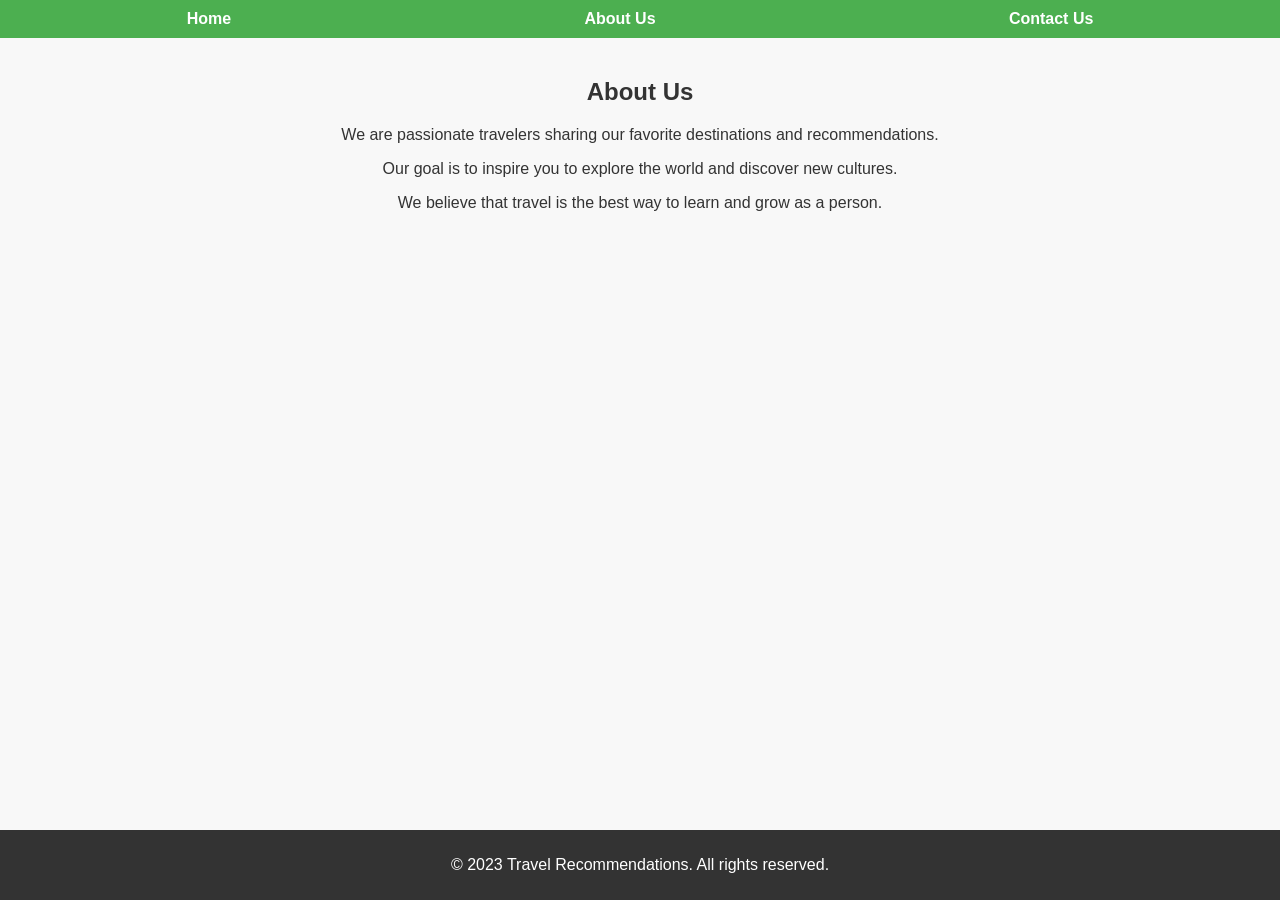
==== about.html @ 7c9f85fa "change" ====
<!DOCTYPE html>
<html lang="en">
<head>
    <meta charset="UTF-8">
    <meta name="viewport" content="width=device-width, initial-scale=1.0">
    <title>About Us</title>
    <link rel="stylesheet" href="style.css">
</head>
<body>

<nav>
    <ul>
        <li><a href="index.html#home">Home</a></li>
        <li><a href="#">About Us</a></li>
        <li><a href="contact.html">Contact Us</a></li>
    </ul>
</nav>

<section>
    <h2>About Us</h2>
    <p>We are passionate travelers sharing our favorite destinations and recommendations.</p>
    <p>Our goal is to inspire you to explore the world and discover new cultures.</p>
    <p>We believe that travel is the best way to learn and grow as a person.</p>
</section>

<footer>
    <p>&copy; 2023 Travel Recommendations. All rights reserved.</p>
</footer>

</body>
</html>
---- style.css ----
body {
    font-family: sans-serif;
    margin: 0;
    padding: 0;
    background-color: #f8f8f8;
    color: #333;
    display: flex;
    flex-direction: column;
    min-height: 100vh;
}

nav {
    background-color: #4CAF50;
    padding: 10px;
}

nav ul {
    list-style: none;
    margin: 0;
    padding: 0;
    display: flex;
    justify-content: space-around;
}

nav li {
    margin: 0 10px;
}

nav a {
    text-decoration: none;
    color: white;
    font-weight: bold;
}

section {
    padding: 20px;
    flex: 1;
    text-align: center;
}

section#contact {
    display: flex;
    justify-content: center;
    align-items: center;
    min-height: calc(100vh - 120px);
}

#contactForm {
    width: 500px;
    padding: 20px;
    border: 1px solid #ddd;
    border-radius: 5px;
    background-color: white;
    box-shadow: 2px 2px 5px rgba(0, 0, 0, 0.1);
}

#contactForm label {
    margin-bottom: 5px;
    font-weight: bold;
}

#contactForm input,
#contactForm textarea {
    width: calc(100% - 12px);
    padding: 8px;
    border: 1px solid #ccc;
    border-radius: 3px;
    margin-bottom: 10px;
    box-sizing: border-box;
}

#contactForm textarea {
    height: 120px;
}

#contactForm button {
    background-color: #4CAF50;
    color: white;
    padding: 10px 15px;
    border: none;
    border-radius: 3px;
    cursor: pointer;
}

#contactForm button:hover {
    background-color: #45a049;
}

img {
    max-width: 300px;
    height: auto;
    margin: 10px;
    display: inline-block;
    border: 5px solid #ddd;
    box-shadow: 2px 2px 5px rgba(0, 0, 0, 0.3);
}

footer {
    background-color: #333;
    color: white;
    padding: 10px;
    text-align: center;
}
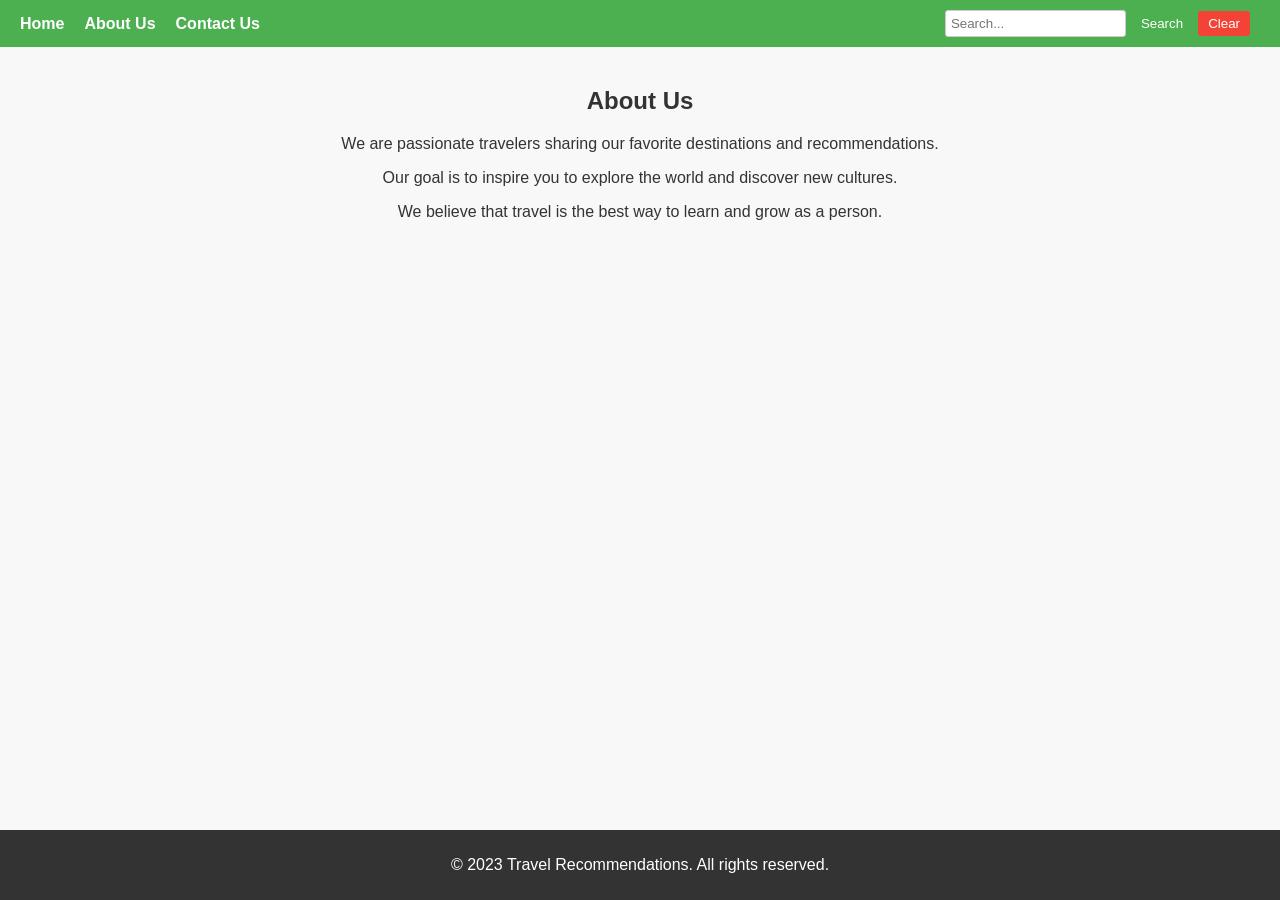
==== commit b4213ce2: "new" ====
--- a/about.html
+++ b/about.html
@@ -10,10 +10,15 @@
 
 <nav>
     <ul>
-        <li><a href="index.html#home">Home</a></li>
-        <li><a href="#">About Us</a></li>
+        <li><a href="index.html">Home</a></li>
+        <li><a href="about.html">About Us</a></li>
         <li><a href="contact.html">Contact Us</a></li>
     </ul>
+    <form id="searchForm">
+        <input type="text" id="searchInput" placeholder="Search...">
+        <button type="submit">Search</button>
+        <button type="button" id="clearButton">Clear</button>
+    </form>
 </nav>
 
 <section>
@@ -27,5 +32,7 @@
     <p>&copy; 2023 Travel Recommendations. All rights reserved.</p>
 </footer>
 
+<script src="script.js"></script>
+
 </body>
 </html>
--- a/style.css
+++ b/style.css
@@ -12,6 +12,9 @@
 nav {
     background-color: #4CAF50;
     padding: 10px;
+    display: flex; /* Ajout de flexbox */
+    justify-content: space-between; /* Pour aligner le menu à gauche et la recherche à droite */
+    align-items: center; /* Pour centrer verticalement le contenu */
 }
 
 nav ul {
@@ -19,7 +22,7 @@
     margin: 0;
     padding: 0;
     display: flex;
-    justify-content: space-around;
+    /* justify-content: space-around;  Pas nécessaire avec justify-content: space-between sur nav */
 }
 
 nav li {
@@ -100,4 +103,36 @@
     color: white;
     padding: 10px;
     text-align: center;
+}
+
+nav #searchForm {
+    display: flex; /* Important pour aligner les éléments du formulaire */
+    align-items: center;
+    margin-right: 20px; /* Marge à droite pour l'espacement */
+}
+
+nav #searchForm input {
+    padding: 5px;
+    border: 1px solid #ccc;
+    border-radius: 3px;
+}
+
+nav #searchForm button {
+    padding: 5px 10px;
+    margin-left: 5px;
+    border: none;
+    background-color: #4CAF50;
+    color: white;
+    border-radius: 3px;
+    cursor: pointer;
+}
+
+nav #searchForm #clearButton {
+    background-color: #f44336;
+}
+
+#searchResults img {
+    max-width: 200px;
+    height: auto;
+    margin: 10px;
 }
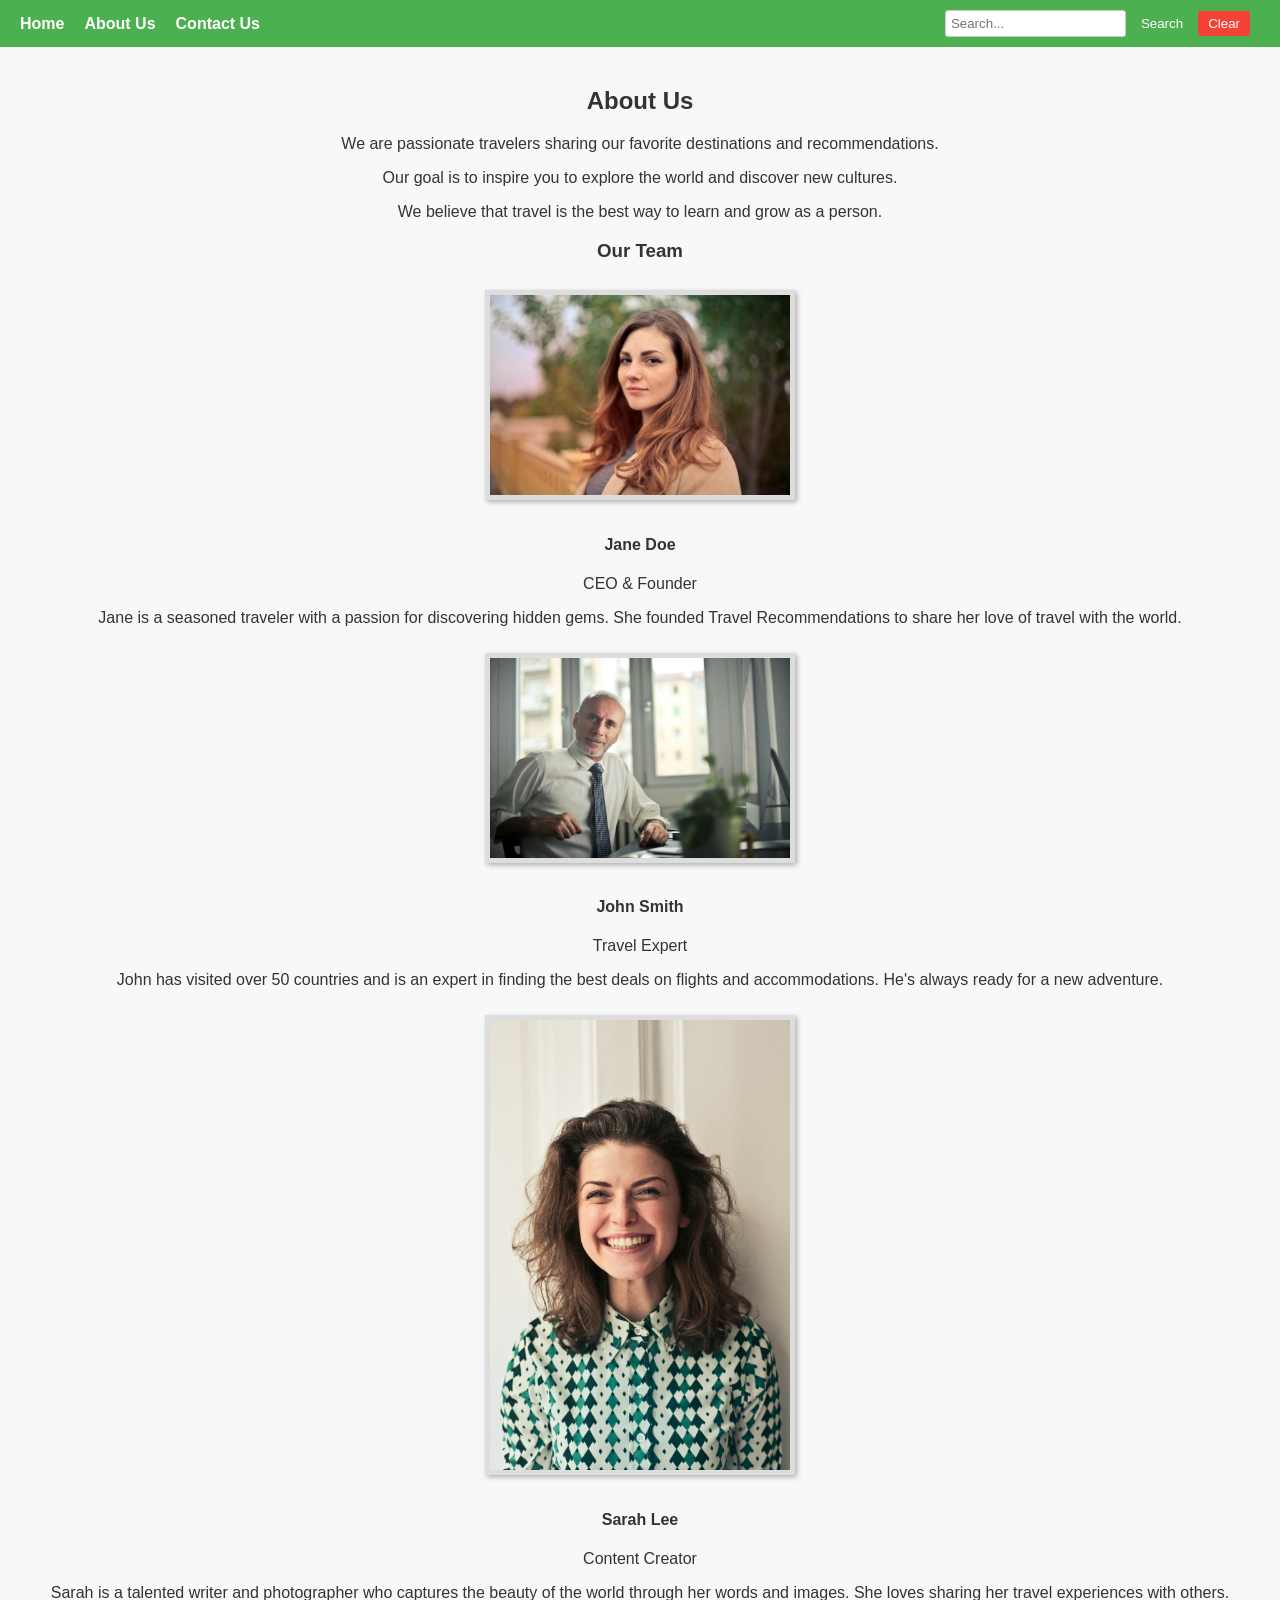
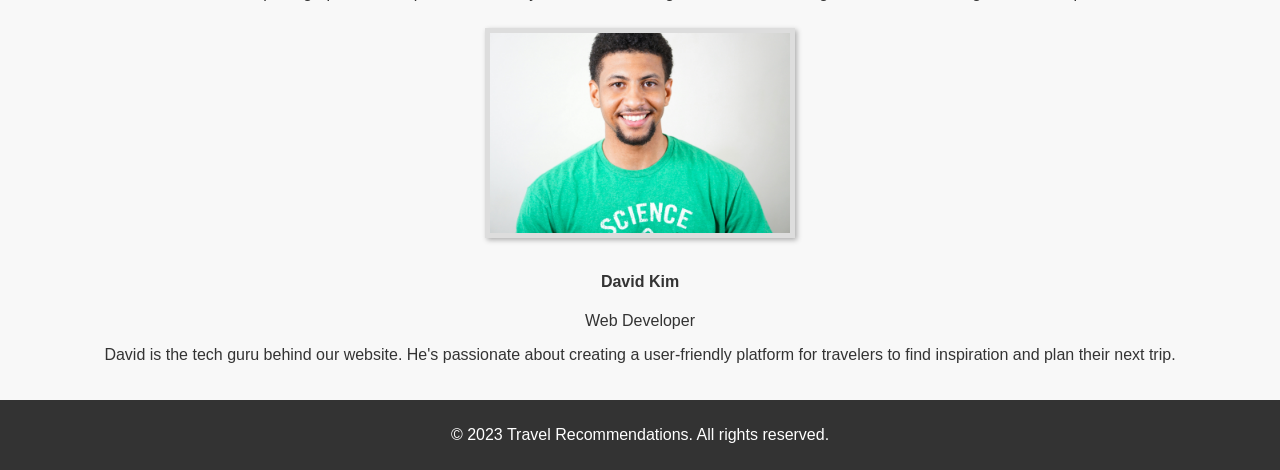
==== commit 9eb8c2ac: "commit" ====
--- a/about.html
+++ b/about.html
@@ -26,6 +26,37 @@
     <p>We are passionate travelers sharing our favorite destinations and recommendations.</p>
     <p>Our goal is to inspire you to explore the world and discover new cultures.</p>
     <p>We believe that travel is the best way to learn and grow as a person.</p>
+
+    <h3>Our Team</h3>
+
+    <div class="team-member">
+        <img src="images/women1.jpg" alt="Jane Doe">
+        <h4>Jane Doe</h4>
+        <p>CEO & Founder</p>
+        <p>Jane is a seasoned traveler with a passion for discovering hidden gems. She founded Travel Recommendations to share her love of travel with the world.</p>
+    </div>
+
+    <div class="team-member">
+        <img src="images/men1.jpg" alt="John Smith">
+        <h4>John Smith</h4>
+        <p>Travel Expert</p>
+        <p>John has visited over 50 countries and is an expert in finding the best deals on flights and accommodations. He's always ready for a new adventure.</p>
+    </div>
+
+    <div class="team-member">
+        <img src="images/women2.jpg" alt="Sarah Lee">
+        <h4>Sarah Lee</h4>
+        <p>Content Creator</p>
+        <p>Sarah is a talented writer and photographer who captures the beauty of the world through her words and images. She loves sharing her travel experiences with others.</p>
+    </div>
+
+    <div class="team-member">
+        <img src="images/men2.jpg" alt="David Kim">
+        <h4>David Kim</h4>
+        <p>Web Developer</p>
+        <p>David is the tech guru behind our website. He's passionate about creating a user-friendly platform for travelers to find inspiration and plan their next trip.</p>
+    </div>
+
 </section>
 
 <footer>
